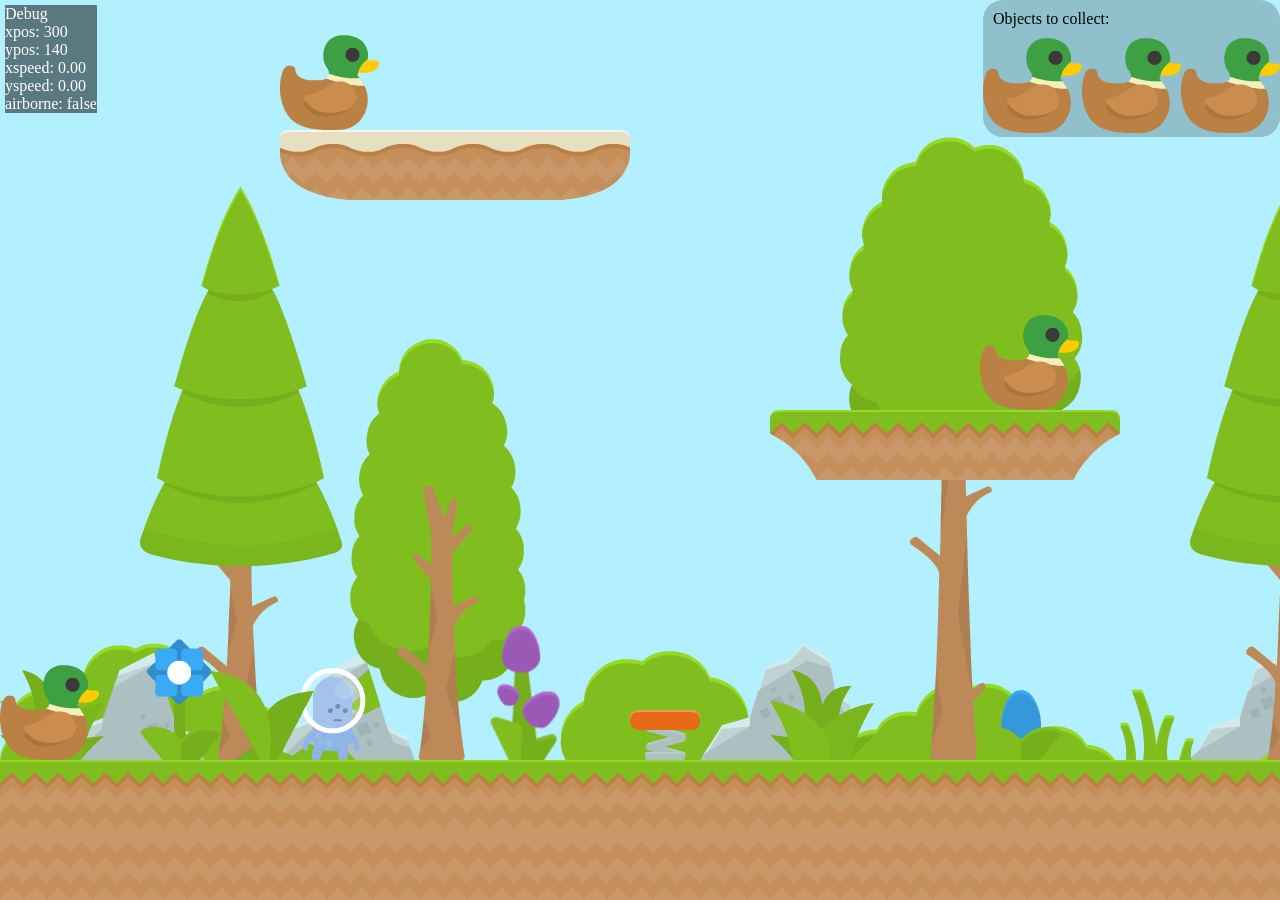
==== index.html @ e23e508e "Added spaceship win condition" ====
<!doctype html>
<html>
    <head>
    <title>test</title>
        <link rel="stylesheet" type="text/css" href="css/main.css">
    </head>
    <body onkeydown="keyPressDown(event)" onkeyup="keyPressUp(event)">
        
        <div class="debug" id="debug"></div>
        <div id="box" class="box"></div>
        <div class="ui"><div class="padded">Objects to collect:</div></div>

        <div id="boxleft" class="boxright"></div>
        <div id="boxright" class="boxright"></div>
        
        <script src="js/jquery-3.2.1.js"></script>
        <script src="js/level_1.js"></script>
        <script src="js/objects.js"></script>
        <script src="js/main.js"></script>
    </body>
</html>
---- css/main.css ----
* {
    margin: 0;
    padding: 0;
}
body {
    margin: 0;
    padding: 0;
    background-attachment: fixed;
    background-color: #b3f0ff;
}

/* Objects */

.box {
    position: absolute;
    bottom: 500px;
    left: 300px;
    height: 92px;
    width: 70px;
    box-sizing: border-box;
    background-color: white;
    background: url("../images/p2_spritesheet.png");
    background-position: 0px 0px;
    z-index: 4;
}
.debug {
    background-color: rgba(0,0,0,.5);
    position: fixed;
    top: 5px;
    left: 5px;
    z-index: 100;
    color: white;
}
.boxleft {
    position: absolute;
    bottom: 0px;
    left: 0px;
    height: 5000px;
    width: 2px;
}
.boxright {
    position: absolute;
    bottom: 0px;
    left: 5000px;
    height: 5000px;
    width: 1px;
}

.ui {
    position: fixed;
    top: 0;
    right: 0;
    background-color: rgba(0,0,0,.2);
    z-index: 100;
    overflow: hidden;
    border-radius: 20px;
}

/* tiles */

.tile {
    position: absolute;
    min-height: 70px;
    min-width: 70px;
    box-sizing: border-box;
    background-size: cover;
}

/*worldBuilder*/

.gameWindow {
    width: 100%;
    height: 100%;
}

.toolbar {
    height: 100%;
    width: 420px;
    background-color: rgba(0,0,0,.5);
    position: fixed;
    top: 0;
    left: 0;
    z-index: 7;
    overflow-y: scroll;
    overflow-x: hidden;
}

.tool {
    min-width: 70px;
    min-height: 70px;
    margin: 10px;
    background-color: white;
    display: inline-block;
    box-sizing: border-box;
    z-index: 8;
}

.toptool {
    width: 70px;
    height: 70px;
    margin: 10px;
    background-color: white;
    display: inline-block;
    box-sizing: border-box;
    background-size: cover;
    z-index: 8;
    float: left;
}

.layer {
    width: 70px;
    height: 70px;
    margin: 10px;
    background-color: white;
    display: inline-block;
    box-sizing: border-box;
    background-size: cover;
    z-index: 8;
    float: left;
}

.gridLayer1 {
    position: absolute;
    min-width: 70px;
    min-height: 70px;
    display: inline-block;
    z-index: 1;
}

.gridLayer2 {
    position: absolute;
    min-width: 70px;
    min-height: 70px;
    display: inline-block;
    z-index: 2;
}

.gridLayer3 {
    position: absolute;
    min-width: 70px;
    min-height: 70px;
    display: inline-block;
    z-index: 3;
}

.gridLayer4 {
    position: absolute;
    min-width: 70px;
    min-height: 70px;
    display: inline-block;
    z-index: 5;
}

.gridBox {
    position: absolute;
    width: 70px;
    height: 70px;
    display: inline-block;
    z-index: 6;
    box-sizing: border-box;
    border: 1px solid gray;
}

.padded {
    padding: 10px;
}
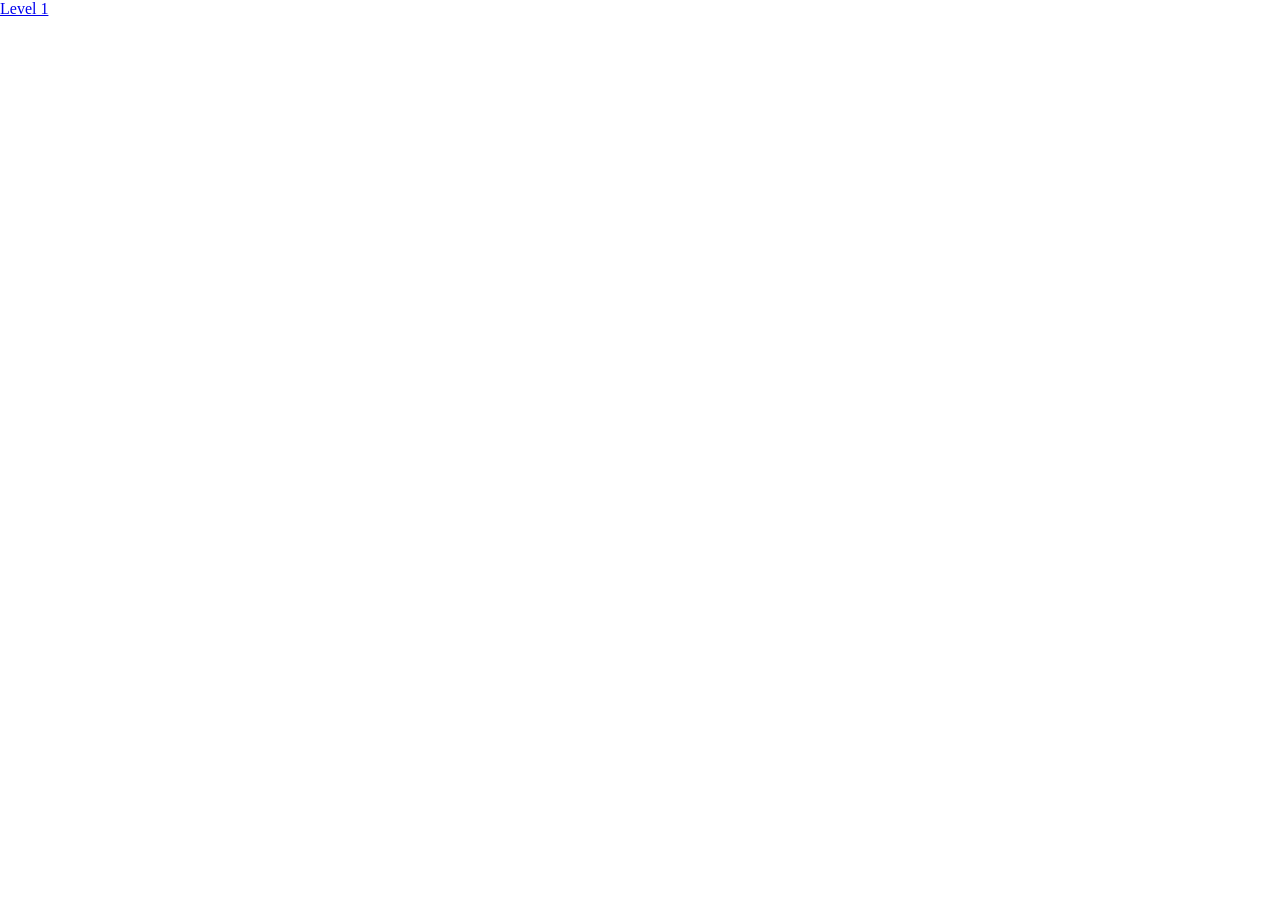
==== commit 94f8d44f: "Changed how the game files are loaded, and made it so you can dynamically load in a world file into " ====
--- a/index.html
+++ b/index.html
@@ -4,18 +4,7 @@
     <title>test</title>
         <link rel="stylesheet" type="text/css" href="css/main.css">
     </head>
-    <body onkeydown="keyPressDown(event)" onkeyup="keyPressUp(event)">
-        
-        <div class="debug" id="debug"></div>
-        <div id="box" class="box"></div>
-        <div class="ui"><div class="padded">Objects to collect:</div></div>
-
-        <div id="boxleft" class="boxright"></div>
-        <div id="boxright" class="boxright"></div>
-        
-        <script src="js/jquery-3.2.1.js"></script>
-        <script src="js/level_1.js"></script>
-        <script src="js/objects.js"></script>
-        <script src="js/main.js"></script>
+    <body>
+        <a href="game.html">Level 1</a>
     </body>
 </html>
--- a/css/main.css
+++ b/css/main.css
@@ -6,15 +6,17 @@
     margin: 0;
     padding: 0;
     background-attachment: fixed;
-    background-color: #b3f0ff;
+    background-repeat: repeat-x;
+}
+
+.hiddenOverflow {
+    overflow: hidden;
 }
 
 /* Objects */
 
 .box {
     position: absolute;
-    bottom: 500px;
-    left: 300px;
     height: 92px;
     width: 70px;
     box-sizing: border-box;
@@ -31,21 +33,6 @@
     z-index: 100;
     color: white;
 }
-.boxleft {
-    position: absolute;
-    bottom: 0px;
-    left: 0px;
-    height: 5000px;
-    width: 2px;
-}
-.boxright {
-    position: absolute;
-    bottom: 0px;
-    left: 5000px;
-    height: 5000px;
-    width: 1px;
-}
-
 .ui {
     position: fixed;
     top: 0;
@@ -64,6 +51,17 @@
     min-width: 70px;
     box-sizing: border-box;
     background-size: cover;
+    display: inline-block;
+}
+
+.bloodSpikes {
+    width: 70px;
+    height: 70px;
+    background: url("../images/42_blood.png");
+    position: absolute;
+    bottom: 0;
+    left: 0;
+    z-index: 100;
 }
 
 /*worldBuilder*/
@@ -83,13 +81,13 @@
     z-index: 7;
     overflow-y: scroll;
     overflow-x: hidden;
+    color: lightgray;
+    text-shadow: 2px 2px 8px #000000;
+    padding-bottom: 50px;
 }
 
 .tool {
-    min-width: 70px;
-    min-height: 70px;
     margin: 10px;
-    background-color: white;
     display: inline-block;
     box-sizing: border-box;
     z-index: 8;
@@ -105,50 +103,37 @@
     background-size: cover;
     z-index: 8;
     float: left;
-}
-
-.layer {
-    width: 70px;
-    height: 70px;
-    margin: 10px;
-    background-color: white;
-    display: inline-block;
-    box-sizing: border-box;
-    background-size: cover;
-    z-index: 8;
-    float: left;
+    color: black;
 }
 
 .gridLayer1 {
     position: absolute;
-    min-width: 70px;
-    min-height: 70px;
     display: inline-block;
     z-index: 1;
+    -webkit-filter: brightness(80%);
+    filter:         brightness(80%);
 }
 
 .gridLayer2 {
     position: absolute;
-    min-width: 70px;
-    min-height: 70px;
     display: inline-block;
     z-index: 2;
+    -webkit-filter: brightness(90%);
+    filter:         brightness(90%);
 }
 
 .gridLayer3 {
     position: absolute;
-    min-width: 70px;
-    min-height: 70px;
     display: inline-block;
     z-index: 3;
 }
 
 .gridLayer4 {
     position: absolute;
-    min-width: 70px;
-    min-height: 70px;
     display: inline-block;
     z-index: 5;
+    -webkit-filter: blur(1.5px);
+    filter:         blue(1.5px);
 }
 
 .gridBox {
@@ -158,9 +143,39 @@
     display: inline-block;
     z-index: 6;
     box-sizing: border-box;
-    border: 1px solid gray;
+    border: 1px solid rgba(100, 100, 100, 0.2);
 }
 
 .padded {
     padding: 10px;
+    color: white;
+}
+
+.btn {
+    margin: 5px 0;
+    color: black;
+}
+
+.layer {
+    width: 100%;
+    margin-bottom: 0;
+}
+
+input {
+    color: black;
+}
+
+.shadowed1 {
+    -webkit-filter: brightness(80%);
+    filter:         brightness(80%);
+}
+
+.shadowed2 {
+    -webkit-filter: brightness(90%);
+    filter:         brightness(90%);
+}
+
+.shadowed3 {
+    -webkit-filter: blur(1.5px);
+    filter:         blue(1.5px);
 }
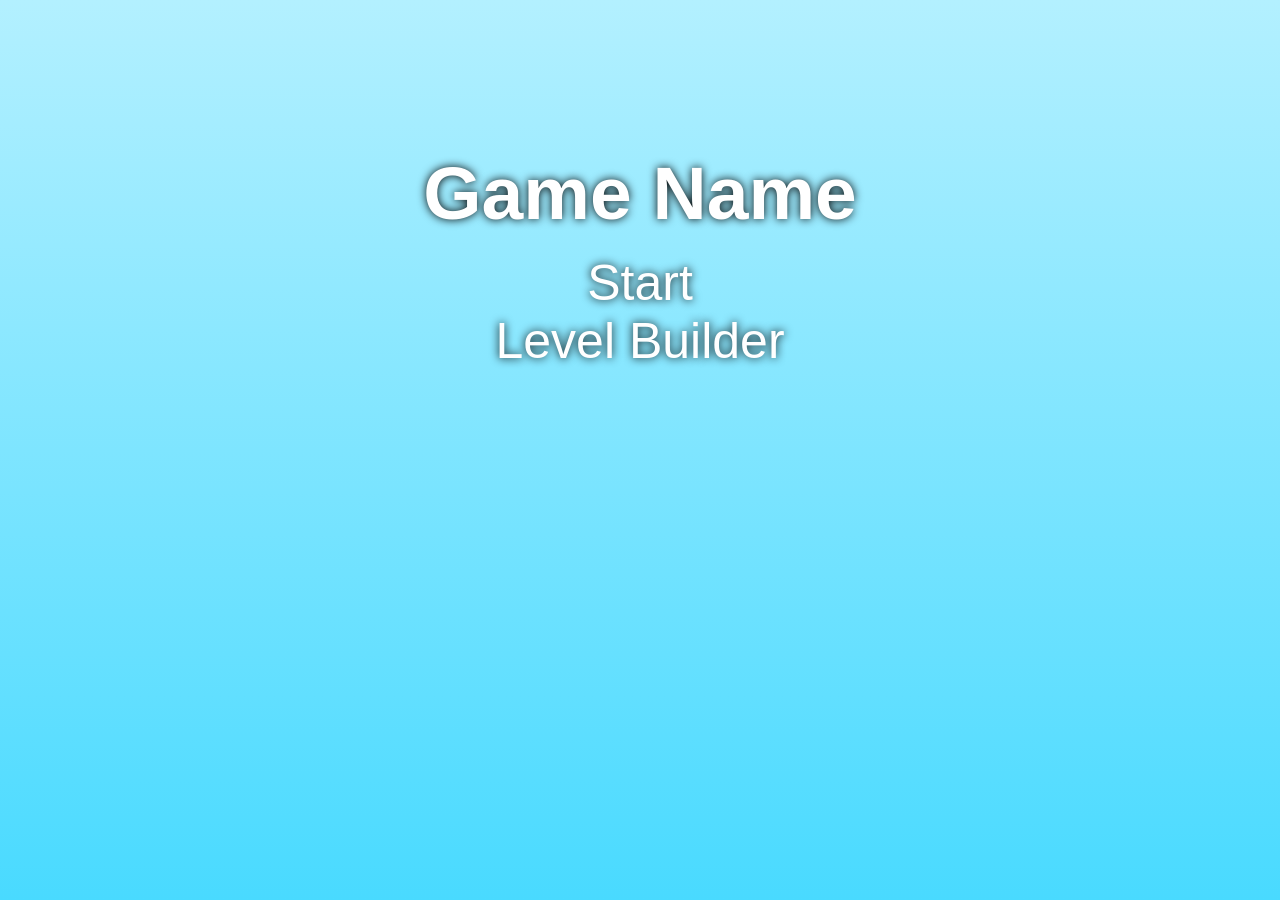
==== commit 5103b60c: "Reformatted Index and Win pages" ====
--- a/index.html
+++ b/index.html
@@ -4,7 +4,11 @@
     <title>test</title>
         <link rel="stylesheet" type="text/css" href="css/main.css">
     </head>
-    <body>
-        <a href="game.html">Level 1</a>
+    <body class="home">
+        <div class="text-center">
+            <h1>Game Name</h1><br>
+            <a href="game.html">Start</a><br>
+            <a href="worldbuilder.html">Level Builder</a>
+        </span>
     </body>
 </html>
--- a/css/main.css
+++ b/css/main.css
@@ -74,7 +74,7 @@
 .toolbar {
     height: 100%;
     width: 420px;
-    background-color: rgba(0,0,0,.5);
+    background-color: rgba(0,0,0,.8);
     position: fixed;
     top: 0;
     left: 0;
@@ -110,16 +110,20 @@
     position: absolute;
     display: inline-block;
     z-index: 1;
+    /*
     -webkit-filter: brightness(80%);
     filter:         brightness(80%);
+    */
 }
 
 .gridLayer2 {
     position: absolute;
     display: inline-block;
     z-index: 2;
+    /*
     -webkit-filter: brightness(90%);
     filter:         brightness(90%);
+    */
 }
 
 .gridLayer3 {
@@ -132,8 +136,6 @@
     position: absolute;
     display: inline-block;
     z-index: 5;
-    -webkit-filter: blur(1.5px);
-    filter:         blue(1.5px);
 }
 
 .gridBox {
@@ -151,9 +153,20 @@
     color: white;
 }
 
-.btn {
+.butn {
     margin: 5px 0;
-    color: black;
+    color: white;
+    background-color: darkslategray;
+    height: 30px;
+    box-shadow: none;
+    border: none;   
+    border-radius: 5px;
+    padding: 5px;
+}
+
+.btn:hover, .btn:active, .btn:focus, .btn:visited {
+    color: white;
+    background-color: darkslategray;
 }
 
 .layer {
@@ -166,16 +179,47 @@
 }
 
 .shadowed1 {
+    /* 
     -webkit-filter: brightness(80%);
-    filter:         brightness(80%);
+    filter:         brightness(80%); 
+    */
 }
 
 .shadowed2 {
+    /* 
     -webkit-filter: brightness(90%);
     filter:         brightness(90%);
-}
-
-.shadowed3 {
-    -webkit-filter: blur(1.5px);
-    filter:         blue(1.5px);
+    */
+}
+
+.text-center {
+    text-align: center;
+}
+
+.home {
+    background: linear-gradient(#b3f0ff, #49daff);
+    background-attachment: fixed;
+    background-repeat: repeat-x;
+}
+
+a, a:focus, a:active {
+    font-size: 50px;
+    text-shadow: 0 0 10px #000000;
+    color: white;
+    text-decoration: none;
+}
+
+a:hover {
+    color: darkslategray;
+}
+
+h1 {
+    color: white;
+    margin-top: 2em;
+    font-size: 75px;
+    text-shadow: 0 0  10px #000000;
+}
+
+* {
+    font-family: sans-serif;
 }
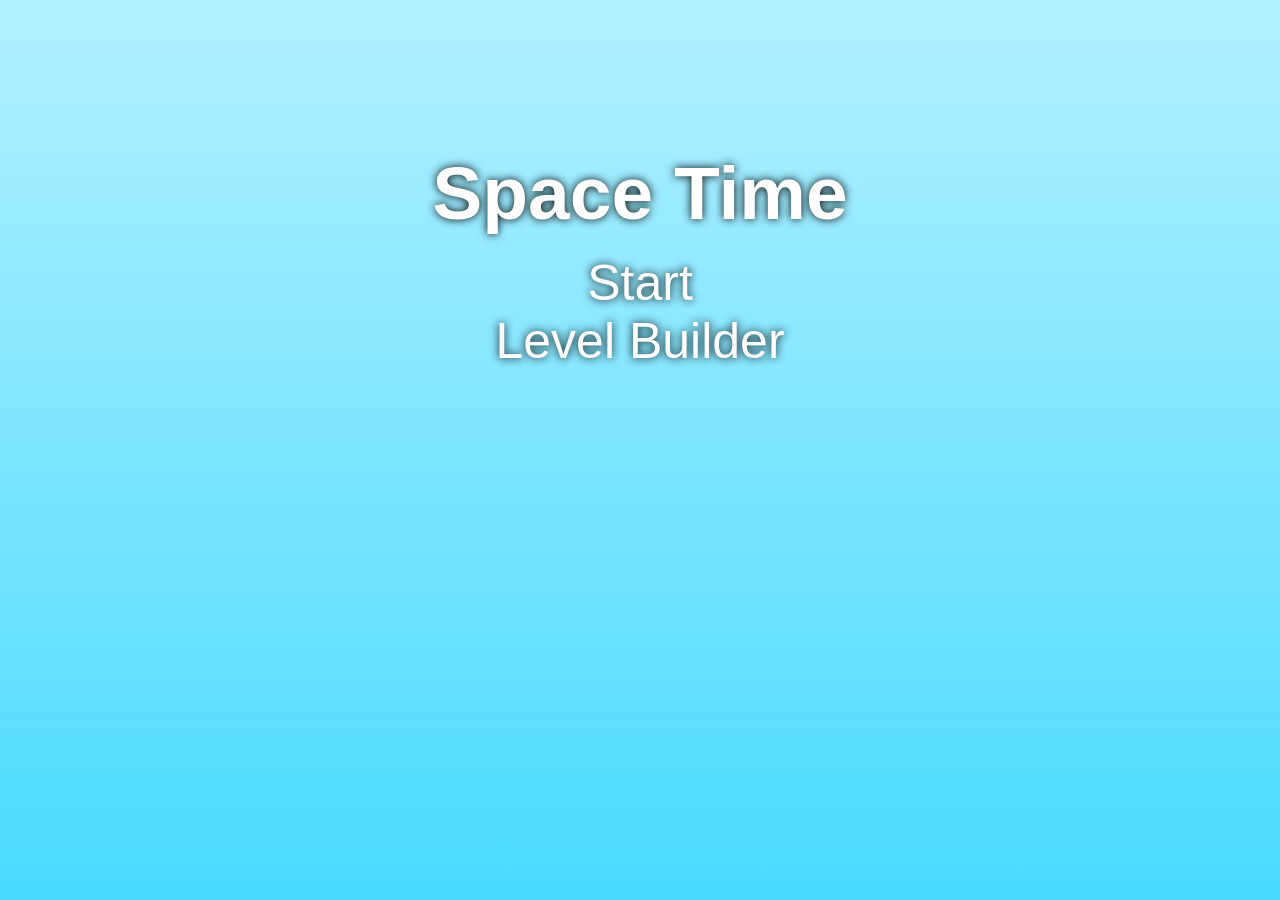
==== commit bb863aea: "Added 4th dimension" ====
--- a/index.html
+++ b/index.html
@@ -6,7 +6,7 @@
     </head>
     <body class="home">
         <div class="text-center">
-            <h1>Game Name</h1><br>
+            <h1>Space Time</h1><br>
             <a href="game.html">Start</a><br>
             <a href="worldbuilder.html">Level Builder</a>
         </span>
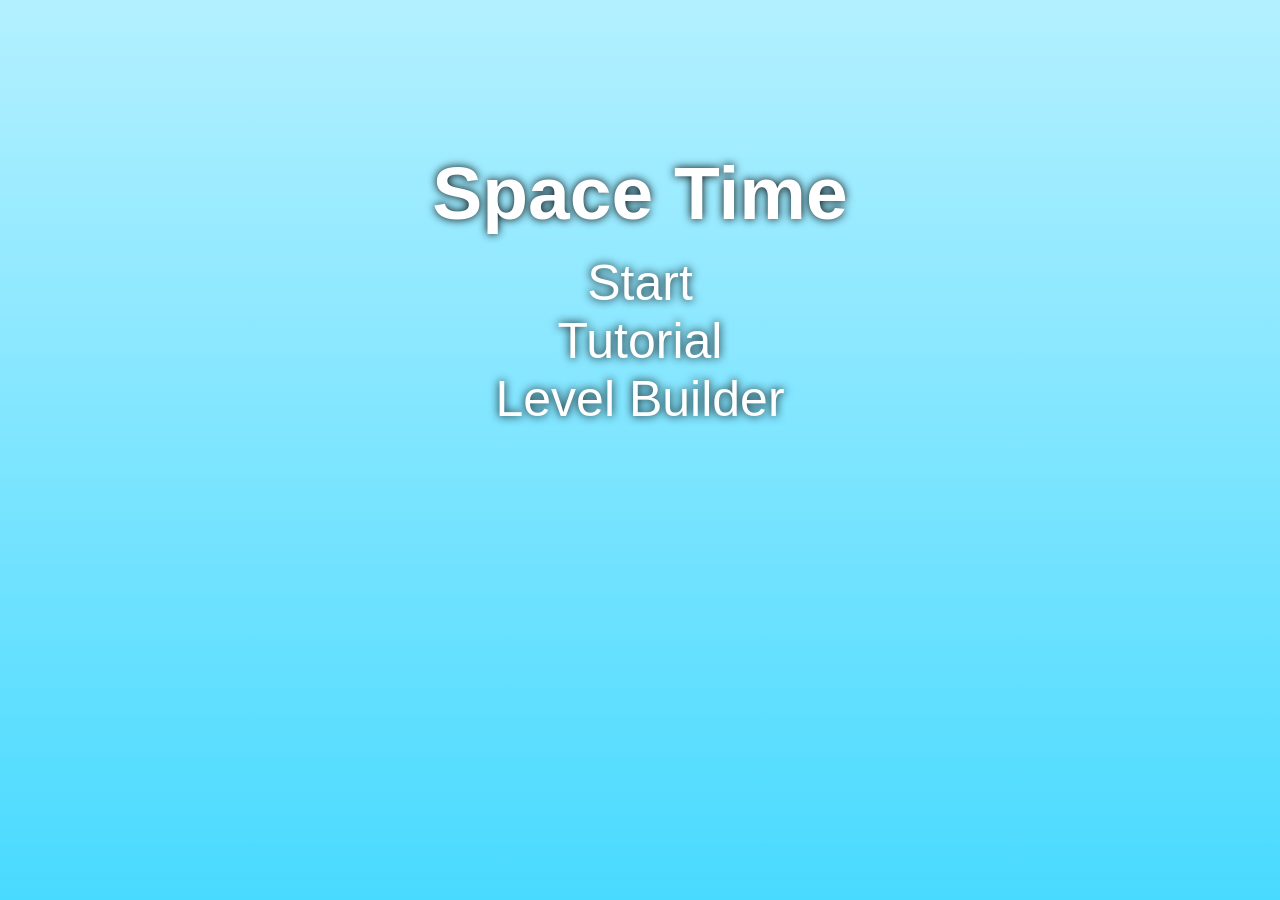
==== commit 98956f97: "tutorial level" ====
--- a/index.html
+++ b/index.html
@@ -8,6 +8,7 @@
         <div class="text-center">
             <h1>Space Time</h1><br>
             <a href="game.html">Start</a><br>
+            <a href="tutorial.html">Tutorial</a><br>
             <a href="worldbuilder.html">Level Builder</a>
         </span>
     </body>
--- a/css/main.css
+++ b/css/main.css
@@ -222,4 +222,19 @@
 
 * {
     font-family: sans-serif;
+}
+
+.animating {
+  animation-duration: 1s;
+  animation-name: phaseIn;
+}
+
+@keyframes phaseIn {
+  from {
+    opacity: 0;
+  }
+
+  to {
+    opacity: 100;
+  }
 }
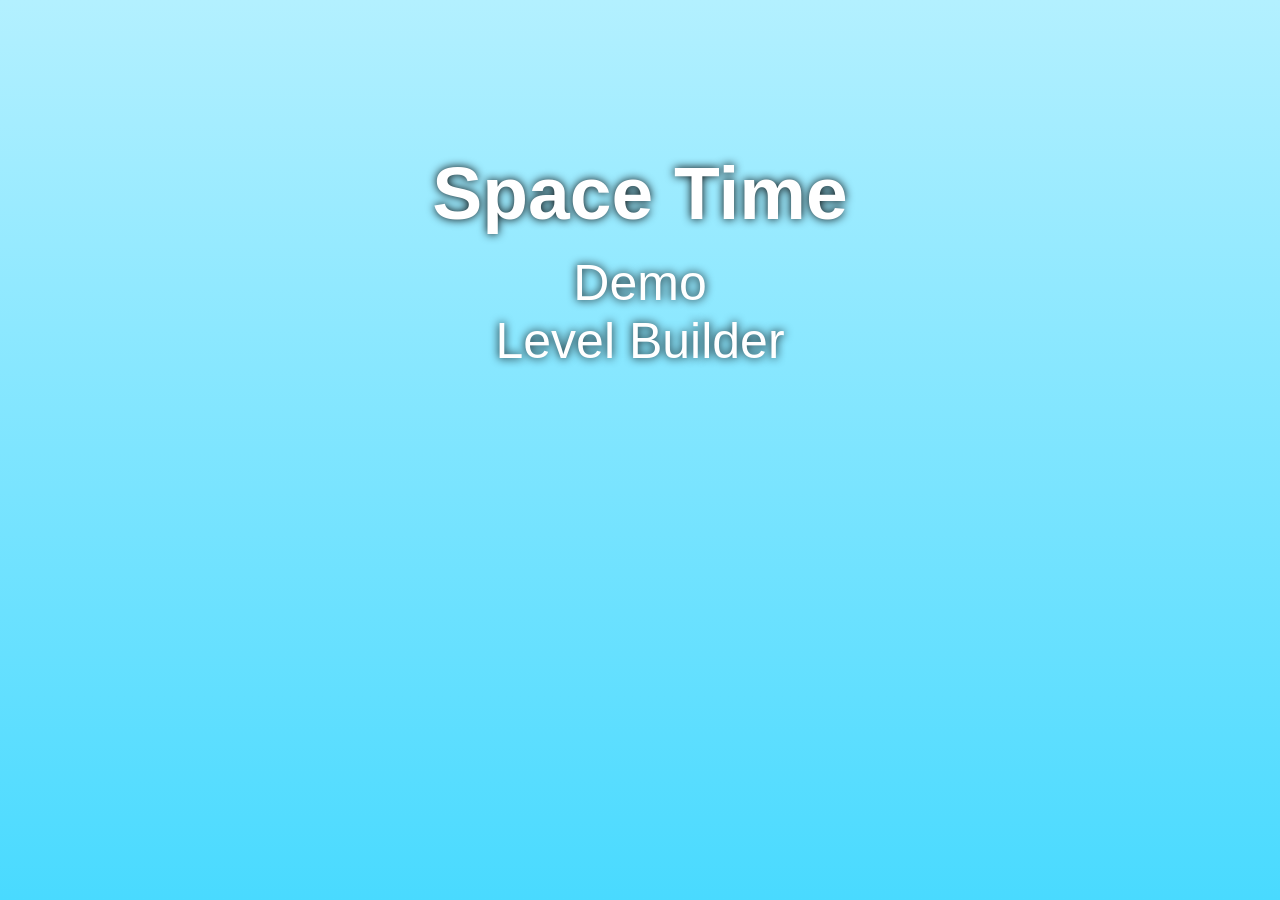
==== commit 6b281042: "Home screen change" ====
--- a/index.html
+++ b/index.html
@@ -7,8 +7,7 @@
     <body class="home">
         <div class="text-center">
             <h1>Space Time</h1><br>
-            <a href="game.html">Start</a><br>
-            <a href="tutorial.html">Tutorial</a><br>
+            <a href="tutorial.html">Demo</a><br>
             <a href="worldbuilder.html">Level Builder</a>
         </span>
     </body>
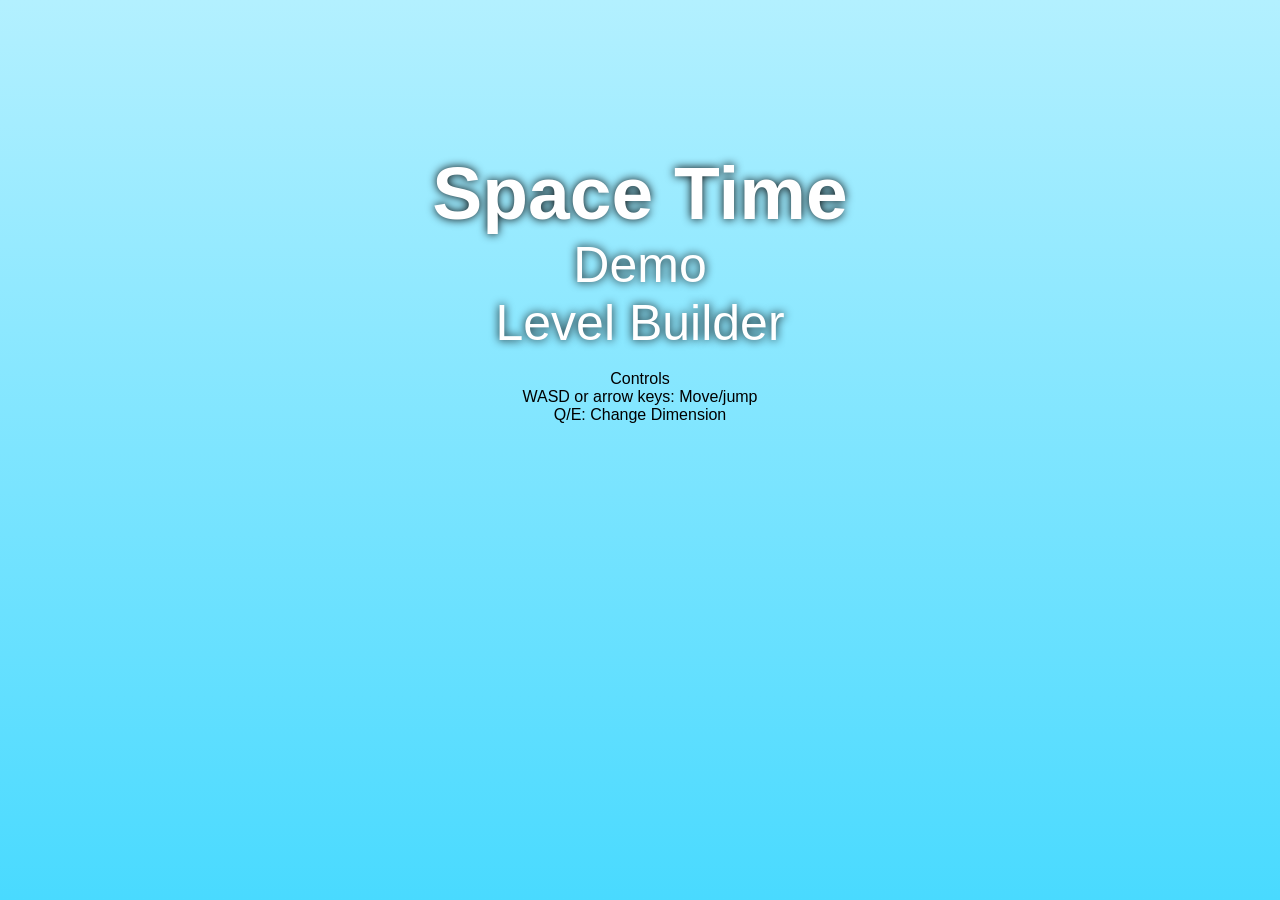
==== commit f471a24a: "Instructions" ====
--- a/index.html
+++ b/index.html
@@ -6,9 +6,13 @@
     </head>
     <body class="home">
         <div class="text-center">
-            <h1>Space Time</h1><br>
+            <h1>Space Time</h1>
             <a href="tutorial.html">Demo</a><br>
             <a href="worldbuilder.html">Level Builder</a>
+            <br><br>
+            Controls<br>
+            WASD or arrow keys: Move/jump<br>
+            Q/E: Change Dimension<br>
         </span>
     </body>
 </html>
--- a/css/main.css
+++ b/css/main.css
@@ -37,7 +37,7 @@
     position: fixed;
     top: 0;
     right: 0;
-    background-color: rgba(0,0,0,.2);
+    background-color: rgba(0,0,0,.7);
     z-index: 100;
     overflow: hidden;
     border-radius: 20px;
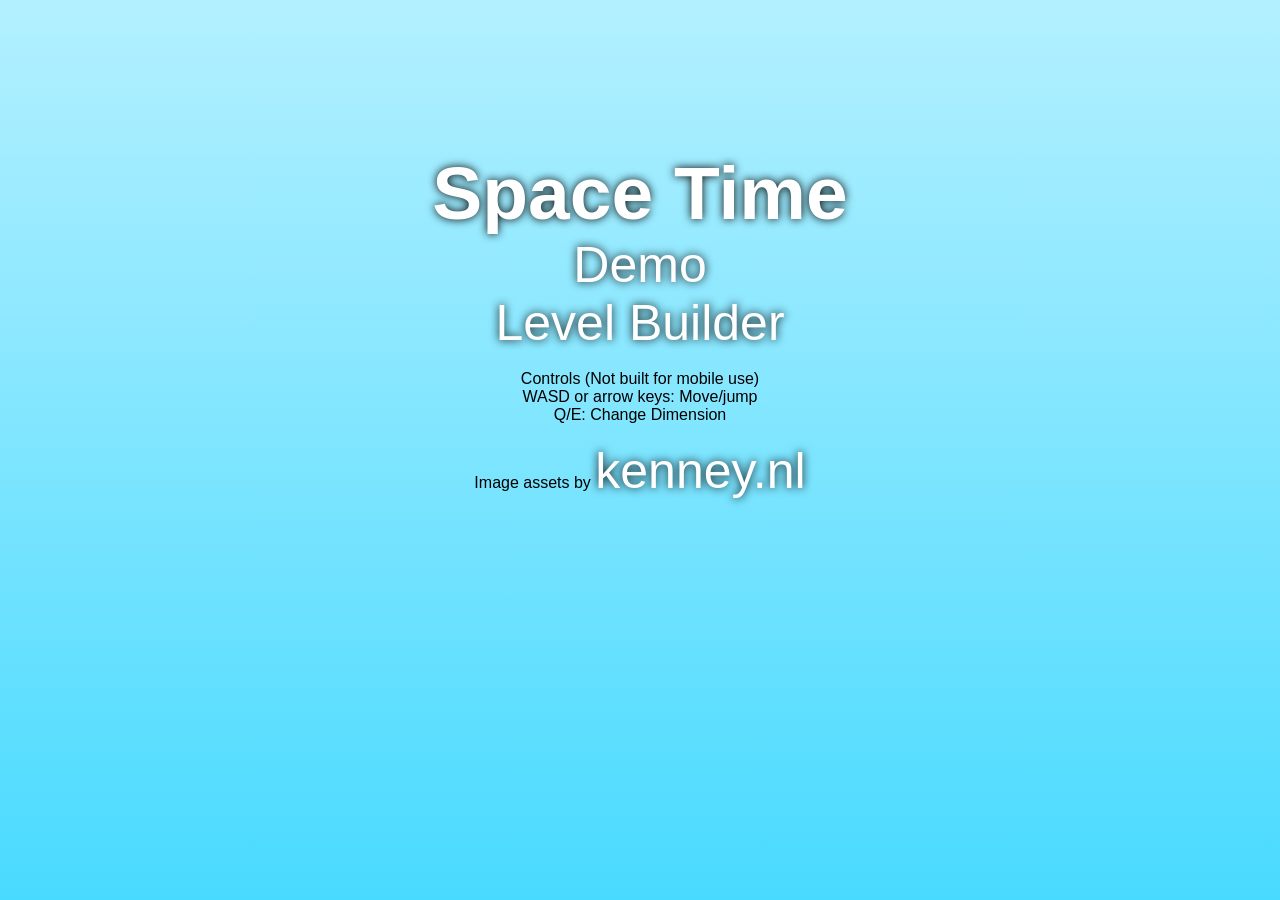
==== commit 36228ffc: "Changed description to include assets link" ====
--- a/index.html
+++ b/index.html
@@ -10,9 +10,10 @@
             <a href="tutorial.html">Demo</a><br>
             <a href="worldbuilder.html">Level Builder</a>
             <br><br>
-            Controls<br>
+            Controls (Not built for mobile use)<br>
             WASD or arrow keys: Move/jump<br>
-            Q/E: Change Dimension<br>
+            Q/E: Change Dimension <br><br>
+            Image assets by <a href="kenney.nl">kenney.nl</a>
         </span>
     </body>
 </html>
